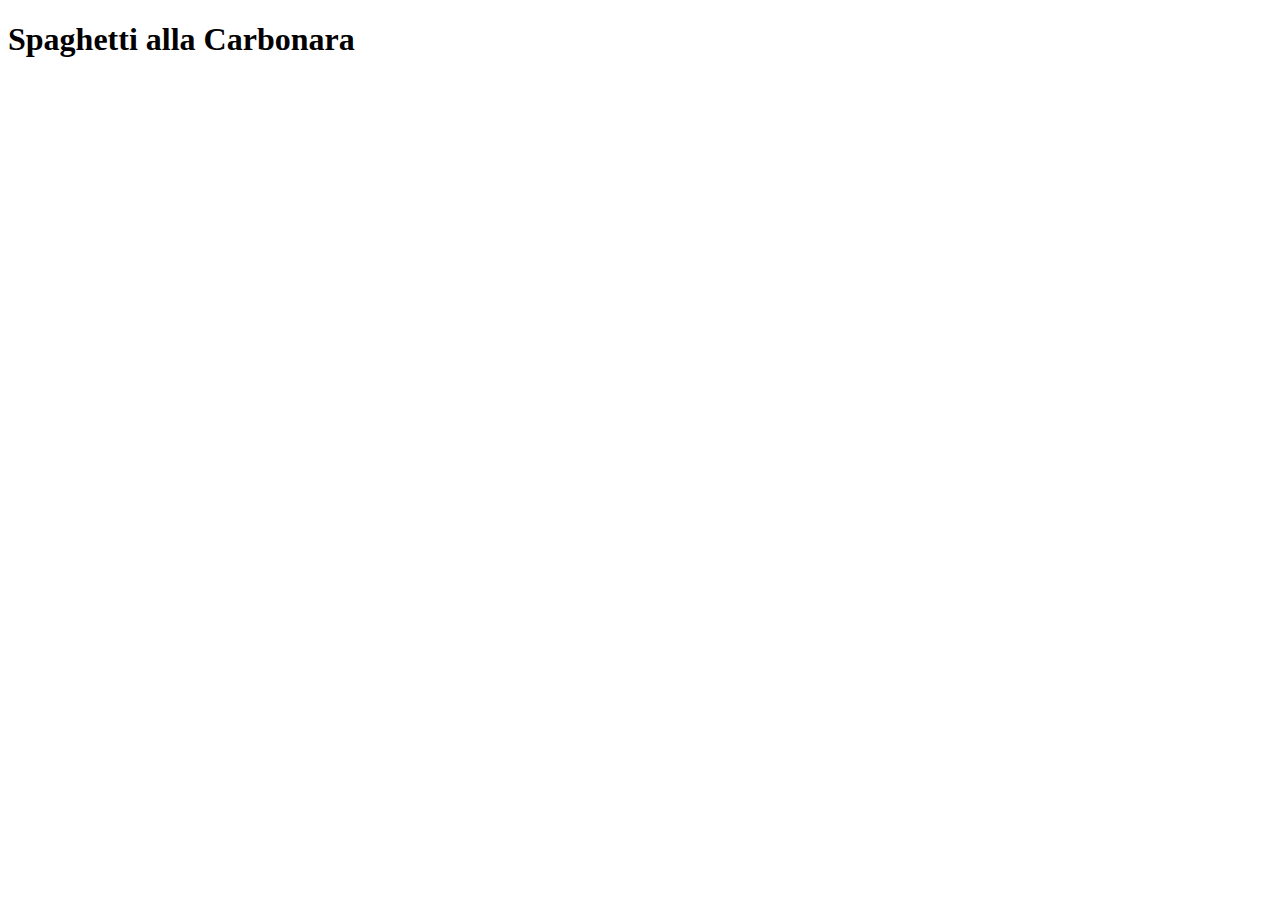
==== recipes/carbonara.html @ fd1728d9 "feat: add recipe pages" ====
<!DOCTYPE html>

<html lang="en">
  <head>
    <meta charset="utf-8" />
    <title>Odin Recipes | Spaghetti alla Carbonara</title>
  </head>

  <body>
    <h1>Spaghetti alla Carbonara</h1>
  </body>
</html>
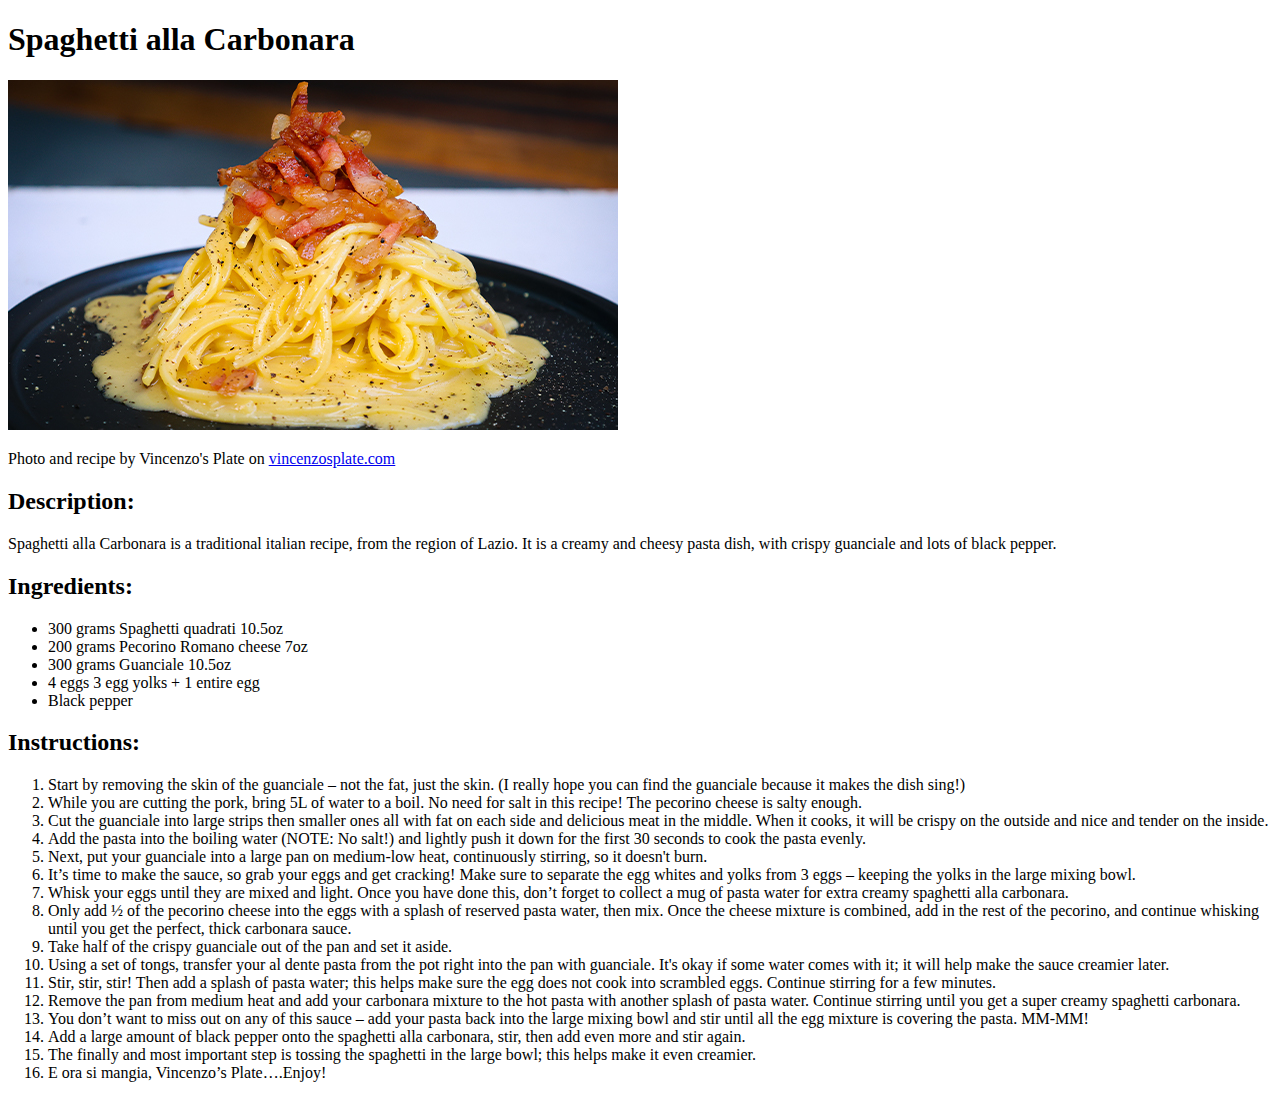
==== commit 7b6a5012: "feat: add content for recipe" ====
--- a/recipes/carbonara.html
+++ b/recipes/carbonara.html
@@ -8,5 +8,101 @@
 
   <body>
     <h1>Spaghetti alla Carbonara</h1>
+    <img
+      src="../images/spaghetti-alla-carbonara.jpg"
+      alt="spaghetti alla carbonara" />
+    <p>
+      Photo and recipe by Vincenzo's Plate on
+      <a href="https://www.vincenzosplate.com/spaghetti-alla-carbonara/">
+        vincenzosplate.com
+      </a>
+    </p>
+    <h2>Description:</h2>
+    <p>
+      Spaghetti alla Carbonara is a traditional italian recipe, from the region
+      of Lazio. It is a creamy and cheesy pasta dish, with crispy guanciale and
+      lots of black pepper.
+    </p>
+    <h2>Ingredients:</h2>
+    <ul>
+      <li>300 grams Spaghetti quadrati 10.5oz</li>
+      <li>200 grams Pecorino Romano cheese 7oz</li>
+      <li>300 grams Guanciale 10.5oz</li>
+      <li>4 eggs 3 egg yolks + 1 entire egg</li>
+      <li>Black pepper</li>
+    </ul>
+    <h2>Instructions:</h2>
+    <ol>
+      <li>
+        Start by removing the skin of the guanciale – not the fat, just the
+        skin. (I really hope you can find the guanciale because it makes the
+        dish sing!)
+      </li>
+      <li>
+        While you are cutting the pork, bring 5L of water to a boil. No need for
+        salt in this recipe! The pecorino cheese is salty enough.
+      </li>
+      <li>
+        Cut the guanciale into large strips then smaller ones all with fat on
+        each side and delicious meat in the middle. When it cooks, it will be
+        crispy on the outside and nice and tender on the inside.
+      </li>
+      <li>
+        Add the pasta into the boiling water (NOTE: No salt!) and lightly push
+        it down for the first 30 seconds to cook the pasta evenly.
+      </li>
+      <li>
+        Next, put your guanciale into a large pan on medium-low heat,
+        continuously stirring, so it doesn't burn.
+      </li>
+      <li>
+        It’s time to make the sauce, so grab your eggs and get cracking! Make
+        sure to separate the egg whites and yolks from 3 eggs – keeping the
+        yolks in the large mixing bowl.
+      </li>
+      <li>
+        Whisk your eggs until they are mixed and light. Once you have done this,
+        don’t forget to collect a mug of pasta water for extra creamy spaghetti
+        alla carbonara.
+      </li>
+      <li>
+        Only add ½ of the pecorino cheese into the eggs with a splash of
+        reserved pasta water, then mix. Once the cheese mixture is combined, add
+        in the rest of the pecorino, and continue whisking until you get the
+        perfect, thick carbonara sauce.
+      </li>
+      <li>
+        Take half of the crispy guanciale out of the pan and set it aside.
+      </li>
+      <li>
+        Using a set of tongs, transfer your al dente pasta from the pot right
+        into the pan with guanciale. It's okay if some water comes with it; it
+        will help make the sauce creamier later.
+      </li>
+      <li>
+        Stir, stir, stir! Then add a splash of pasta water; this helps make sure
+        the egg does not cook into scrambled eggs. Continue stirring for a few
+        minutes.
+      </li>
+      <li>
+        Remove the pan from medium heat and add your carbonara mixture to the
+        hot pasta with another splash of pasta water. Continue stirring until
+        you get a super creamy spaghetti carbonara.
+      </li>
+      <li>
+        You don’t want to miss out on any of this sauce – add your pasta back
+        into the large mixing bowl and stir until all the egg mixture is
+        covering the pasta. MM-MM!
+      </li>
+      <li>
+        Add a large amount of black pepper onto the spaghetti alla carbonara,
+        stir, then add even more and stir again.
+      </li>
+      <li>
+        The finally and most important step is tossing the spaghetti in the
+        large bowl; this helps make it even creamier.
+      </li>
+      <li>E ora si mangia, Vincenzo’s Plate….Enjoy!</li>
+    </ol>
   </body>
 </html>
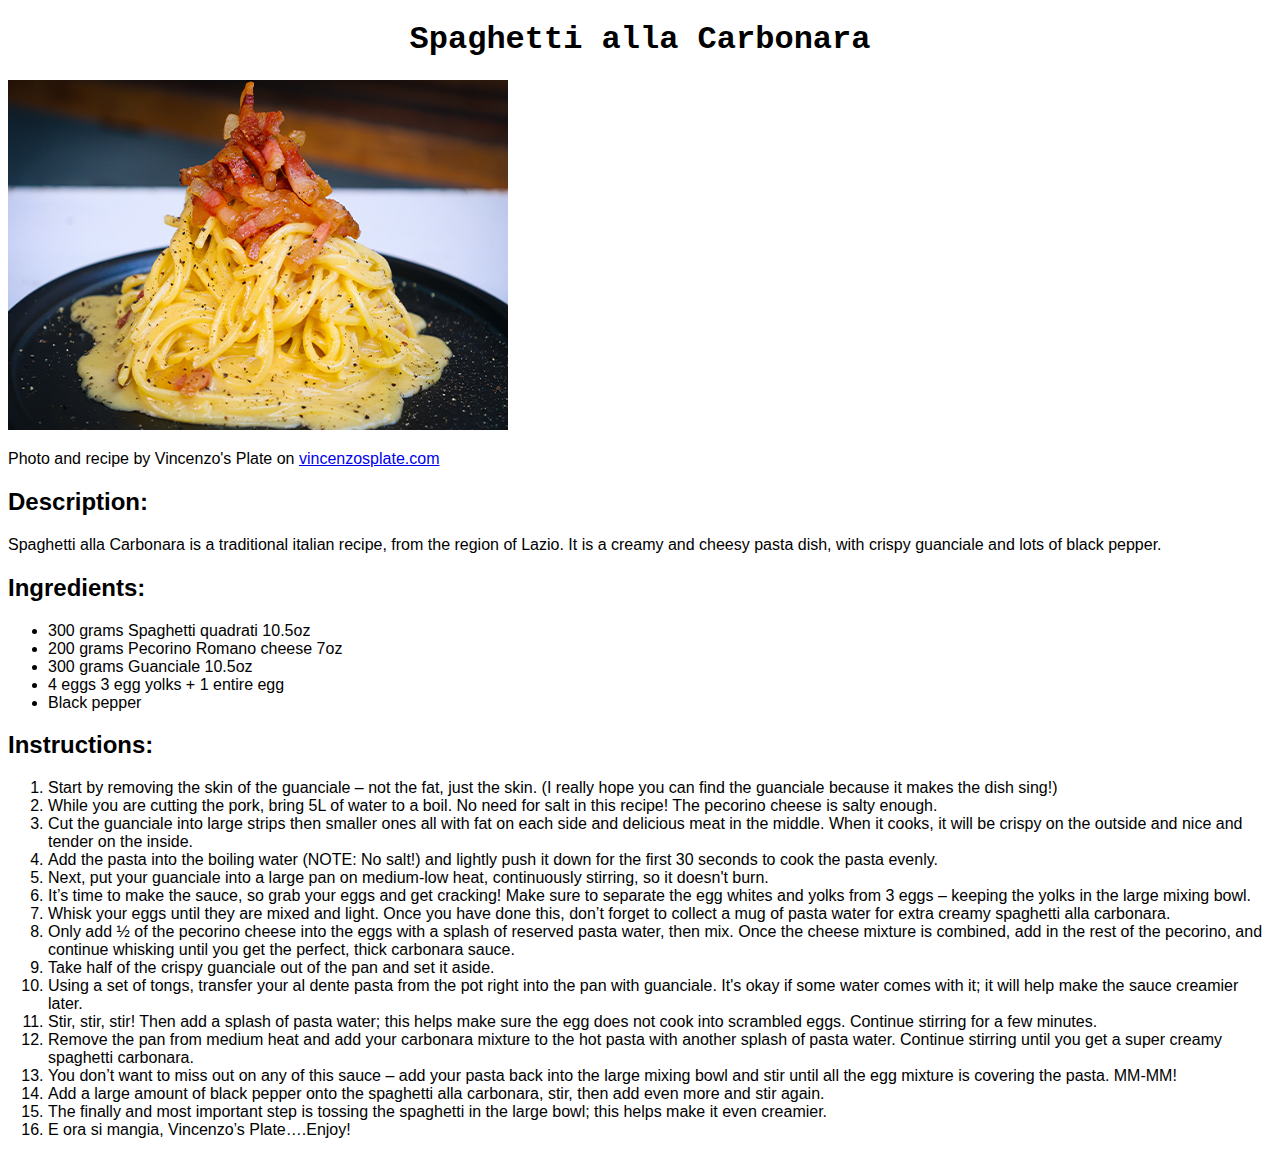
==== commit c0dedb30: "feat: change image size, add divs and classes" ====
--- a/recipes/carbonara.html
+++ b/recipes/carbonara.html
@@ -3,6 +3,7 @@
 <html lang="en">
   <head>
     <meta charset="utf-8" />
+    <link rel="stylesheet" href="../style.css">
     <title>Odin Recipes | Spaghetti alla Carbonara</title>
   </head>
 
@@ -10,99 +11,109 @@
     <h1>Spaghetti alla Carbonara</h1>
     <img
       src="../images/spaghetti-alla-carbonara.jpg"
-      alt="spaghetti alla carbonara" />
-    <p>
-      Photo and recipe by Vincenzo's Plate on
-      <a href="https://www.vincenzosplate.com/spaghetti-alla-carbonara/">
-        vincenzosplate.com
-      </a>
-    </p>
-    <h2>Description:</h2>
-    <p>
-      Spaghetti alla Carbonara is a traditional italian recipe, from the region
-      of Lazio. It is a creamy and cheesy pasta dish, with crispy guanciale and
-      lots of black pepper.
-    </p>
-    <h2>Ingredients:</h2>
-    <ul>
-      <li>300 grams Spaghetti quadrati 10.5oz</li>
-      <li>200 grams Pecorino Romano cheese 7oz</li>
-      <li>300 grams Guanciale 10.5oz</li>
-      <li>4 eggs 3 egg yolks + 1 entire egg</li>
-      <li>Black pepper</li>
-    </ul>
-    <h2>Instructions:</h2>
-    <ol>
-      <li>
-        Start by removing the skin of the guanciale – not the fat, just the
-        skin. (I really hope you can find the guanciale because it makes the
-        dish sing!)
-      </li>
-      <li>
-        While you are cutting the pork, bring 5L of water to a boil. No need for
-        salt in this recipe! The pecorino cheese is salty enough.
-      </li>
-      <li>
-        Cut the guanciale into large strips then smaller ones all with fat on
-        each side and delicious meat in the middle. When it cooks, it will be
-        crispy on the outside and nice and tender on the inside.
-      </li>
-      <li>
-        Add the pasta into the boiling water (NOTE: No salt!) and lightly push
-        it down for the first 30 seconds to cook the pasta evenly.
-      </li>
-      <li>
-        Next, put your guanciale into a large pan on medium-low heat,
-        continuously stirring, so it doesn't burn.
-      </li>
-      <li>
-        It’s time to make the sauce, so grab your eggs and get cracking! Make
-        sure to separate the egg whites and yolks from 3 eggs – keeping the
-        yolks in the large mixing bowl.
-      </li>
-      <li>
-        Whisk your eggs until they are mixed and light. Once you have done this,
-        don’t forget to collect a mug of pasta water for extra creamy spaghetti
-        alla carbonara.
-      </li>
-      <li>
-        Only add ½ of the pecorino cheese into the eggs with a splash of
-        reserved pasta water, then mix. Once the cheese mixture is combined, add
-        in the rest of the pecorino, and continue whisking until you get the
-        perfect, thick carbonara sauce.
-      </li>
-      <li>
-        Take half of the crispy guanciale out of the pan and set it aside.
-      </li>
-      <li>
-        Using a set of tongs, transfer your al dente pasta from the pot right
-        into the pan with guanciale. It's okay if some water comes with it; it
-        will help make the sauce creamier later.
-      </li>
-      <li>
-        Stir, stir, stir! Then add a splash of pasta water; this helps make sure
-        the egg does not cook into scrambled eggs. Continue stirring for a few
-        minutes.
-      </li>
-      <li>
-        Remove the pan from medium heat and add your carbonara mixture to the
-        hot pasta with another splash of pasta water. Continue stirring until
-        you get a super creamy spaghetti carbonara.
-      </li>
-      <li>
-        You don’t want to miss out on any of this sauce – add your pasta back
-        into the large mixing bowl and stir until all the egg mixture is
-        covering the pasta. MM-MM!
-      </li>
-      <li>
-        Add a large amount of black pepper onto the spaghetti alla carbonara,
-        stir, then add even more and stir again.
-      </li>
-      <li>
-        The finally and most important step is tossing the spaghetti in the
-        large bowl; this helps make it even creamier.
-      </li>
-      <li>E ora si mangia, Vincenzo’s Plate….Enjoy!</li>
-    </ol>
+      alt="spaghetti alla carbonara"
+      width="500px"
+      height="350px" />
+    <div>
+      <p>
+        Photo and recipe by Vincenzo's Plate on
+        <a href="https://www.vincenzosplate.com/spaghetti-alla-carbonara/">
+          vincenzosplate.com
+        </a>
+      </p>
+      <div class="description">
+        <h2>Description:</h2>
+        <p>
+          Spaghetti alla Carbonara is a traditional italian recipe, from the region
+          of Lazio. It is a creamy and cheesy pasta dish, with crispy guanciale and
+          lots of black pepper.
+        </p>
+      </div>
+      <div class="ingredients">
+        <h2>Ingredients:</h2>
+        <ul>
+          <li>300 grams Spaghetti quadrati 10.5oz</li>
+          <li>200 grams Pecorino Romano cheese 7oz</li>
+          <li>300 grams Guanciale 10.5oz</li>
+          <li>4 eggs 3 egg yolks + 1 entire egg</li>
+          <li>Black pepper</li>
+        </ul>
+      </div>
+      <div class="instructions">
+        <h2>Instructions:</h2>
+        <ol>
+          <li>
+            Start by removing the skin of the guanciale – not the fat, just the
+            skin. (I really hope you can find the guanciale because it makes the
+            dish sing!)
+          </li>
+          <li>
+            While you are cutting the pork, bring 5L of water to a boil. No need for
+            salt in this recipe! The pecorino cheese is salty enough.
+          </li>
+          <li>
+            Cut the guanciale into large strips then smaller ones all with fat on
+            each side and delicious meat in the middle. When it cooks, it will be
+            crispy on the outside and nice and tender on the inside.
+          </li>
+          <li>
+            Add the pasta into the boiling water (NOTE: No salt!) and lightly push
+            it down for the first 30 seconds to cook the pasta evenly.
+          </li>
+          <li>
+            Next, put your guanciale into a large pan on medium-low heat,
+            continuously stirring, so it doesn't burn.
+          </li>
+          <li>
+            It’s time to make the sauce, so grab your eggs and get cracking! Make
+            sure to separate the egg whites and yolks from 3 eggs – keeping the
+            yolks in the large mixing bowl.
+          </li>
+          <li>
+            Whisk your eggs until they are mixed and light. Once you have done this,
+            don’t forget to collect a mug of pasta water for extra creamy spaghetti
+            alla carbonara.
+          </li>
+          <li>
+            Only add ½ of the pecorino cheese into the eggs with a splash of
+            reserved pasta water, then mix. Once the cheese mixture is combined, add
+            in the rest of the pecorino, and continue whisking until you get the
+            perfect, thick carbonara sauce.
+          </li>
+          <li>
+            Take half of the crispy guanciale out of the pan and set it aside.
+          </li>
+          <li>
+            Using a set of tongs, transfer your al dente pasta from the pot right
+            into the pan with guanciale. It's okay if some water comes with it; it
+            will help make the sauce creamier later.
+          </li>
+          <li>
+            Stir, stir, stir! Then add a splash of pasta water; this helps make sure
+            the egg does not cook into scrambled eggs. Continue stirring for a few
+            minutes.
+          </li>
+          <li>
+            Remove the pan from medium heat and add your carbonara mixture to the
+            hot pasta with another splash of pasta water. Continue stirring until
+            you get a super creamy spaghetti carbonara.
+          </li>
+          <li>
+            You don’t want to miss out on any of this sauce – add your pasta back
+            into the large mixing bowl and stir until all the egg mixture is
+            covering the pasta. MM-MM!
+          </li>
+          <li>
+            Add a large amount of black pepper onto the spaghetti alla carbonara,
+            stir, then add even more and stir again.
+          </li>
+          <li>
+            The finally and most important step is tossing the spaghetti in the
+            large bowl; this helps make it even creamier.
+          </li>
+          <li>E ora si mangia, Vincenzo’s Plate….Enjoy!</li>
+        </ol>
+      </div>
+    </div>
   </body>
 </html>
--- a/style.css
+++ b/style.css
@@ -0,0 +1,17 @@
+* {
+  font-family: Verdana, sans-serif;
+}
+
+h1 {
+  font-family: 'Courier New', Verdana, sans-serif;
+  text-align: center;
+}
+
+.recipes-list {
+  display: inline;
+}
+
+.recipes-list li {
+  list-style: none;
+  text-align: center;
+}